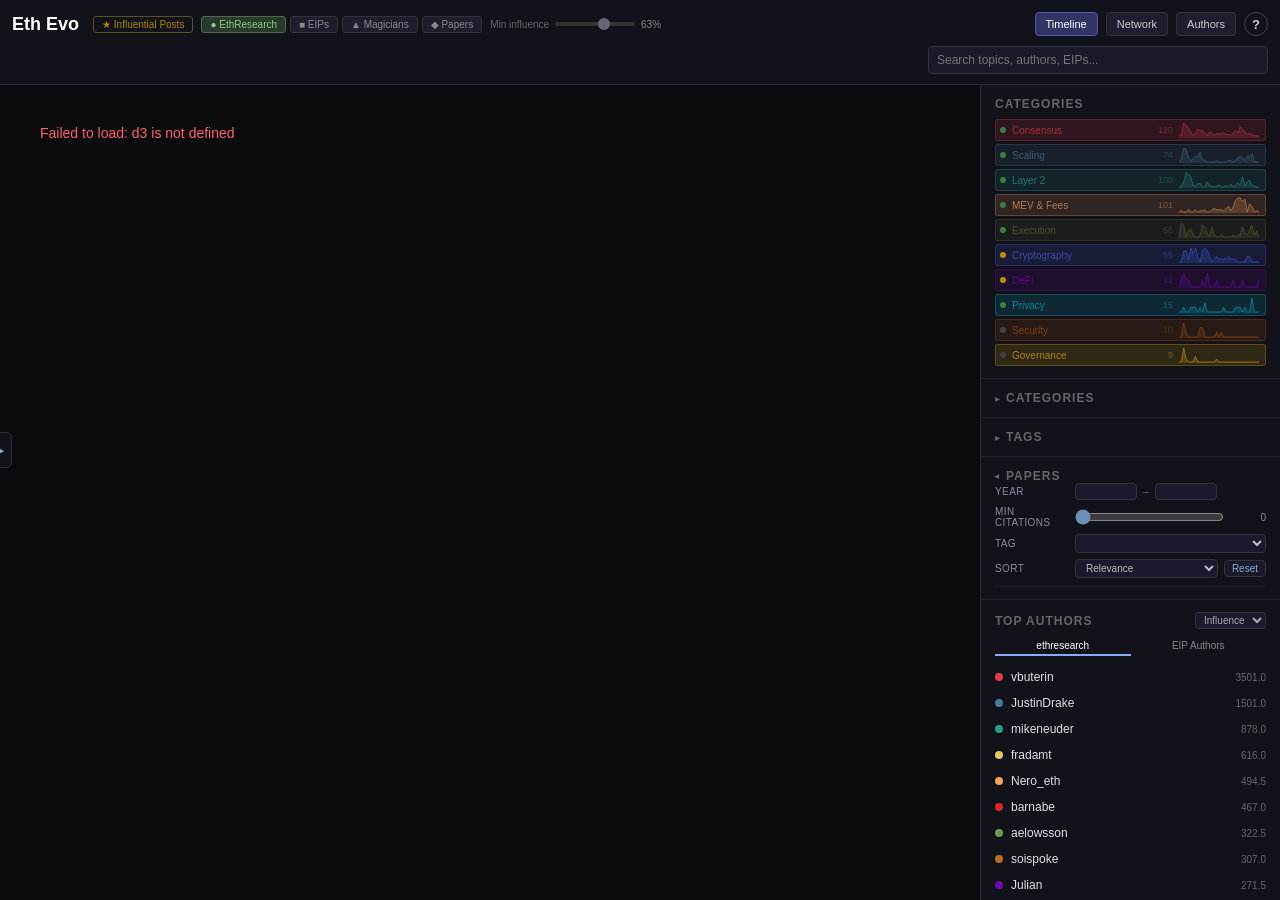
==== v2/index.html @ 5f220255 "Add v2 modular frontend rewrite with ES modules, Canvas rendering, progressive data loading Complete" ====
<!DOCTYPE html>
<html lang="en">
<head>
<meta charset="UTF-8">
<meta name="viewport" content="width=device-width, initial-scale=1.0">
<title>Ethereum Evolution v2</title>
<link rel="stylesheet" href="css/main.css">
<link rel="modulepreload" href="js/constants.js">
<link rel="modulepreload" href="js/state.js">
<link rel="modulepreload" href="js/data.js">
<link rel="modulepreload" href="js/main.js">
<link rel="modulepreload" href="js/timeline.js">
<link rel="modulepreload" href="js/network.js">
<link rel="modulepreload" href="js/coauthor.js">
<link rel="modulepreload" href="js/sidebar.js">
<link rel="modulepreload" href="js/detail.js">
<link rel="modulepreload" href="js/search.js">
<link rel="modulepreload" href="js/canvas-utils.js">
<link rel="modulepreload" href="js/identity.js">
<script src="https://d3js.org/d3.v7.min.js"></script>
</head>
<body>
<div id="app">
  <header>
    <div class="header-row header-row-top">
      <h1><span class="title-long">Ethereum Evolution</span><span class="title-short">Eth Evo</span></h1>
      <div class="header-top-main">
        <div class="stats">
          <button id="milestone-toggle" class="milestone-toggle" onclick="toggleMilestones()" title="Toggle influential post markers">&#9733; Influential Posts</button>
        </div>
        <div class="content-toggles">
          <button id="toggle-posts" class="content-toggle active" onclick="toggleContent('posts')" title="Toggle ethresear.ch topics">&#9679; EthResearch</button>
          <button id="toggle-eips" class="content-toggle" onclick="toggleContent('eips')" title="Toggle EIP nodes">&#9632; EIPs</button>
          <button id="toggle-magicians" class="content-toggle" onclick="toggleContent('magicians')" title="Toggle Magicians nodes">&#9650; Magicians</button>
          <button id="toggle-papers" class="content-toggle papers-toggle" onclick="toggleContent('papers')" title="Cycle papers: off &rarr; focus &rarr; context &rarr; broad &rarr; off">&#9670; Papers</button>
        </div>
        <div class="inf-slider-wrap">
          <label for="inf-slider" style="font-size:10px;color:#666;white-space:nowrap">Min influence</label>
          <input type="range" id="inf-slider" min="0" max="100" value="0" step="1">
          <span id="inf-slider-label" style="font-size:10px;color:#888;min-width:32px">0</span>
        </div>
        <div class="controls">
          <button data-view="timeline" class="active" onclick="showView('timeline')">Timeline</button>
          <button data-view="network" onclick="showView('network')">Network</button>
          <button data-view="coauthor" onclick="showView('coauthor')">Authors</button>
          <button class="help-btn" onclick="toggleHelp()" title="Keyboard shortcuts">?</button>
        </div>
      </div>
    </div>
    <div class="header-row header-row-bottom">
      <div id="filter-breadcrumb" class="breadcrumb"></div>
      <div class="search-wrap header-search-wrap">
        <input type="text" id="search-box" placeholder="Search topics, authors, EIPs...">
        <div class="search-dropdown" id="search-dropdown"></div>
      </div>
    </div>
  </header>
  <div id="main-area">
    <div id="timeline-view"></div>
    <div id="network-view" style="display:none"></div>
    <div id="coauthor-view" style="display:none"></div>
    <div id="detail-panel">
      <button class="close-btn" onclick="closeDetail()">&times;</button>
      <div id="detail-content"></div>
    </div>
  </div>
  <div id="sidebar">
    <button id="sidebar-width-toggle" class="sidebar-width-toggle" onclick="toggleSidebarWidth()" title="Expand sidebar">&#9664;</button>
    <button id="sidebar-hide-toggle" class="sidebar-hide-toggle" onclick="toggleSidebarHidden()" title="Hide sidebar">&#9654;</button>
    <div class="sidebar-section">
      <h3>Categories</h3>
      <div id="thread-legend" class="thread-legend"></div>
    </div>
    <div class="sidebar-section">
      <div class="sidebar-collapse-hdr" onclick="toggleCollapse('cat')">
        <span class="toggle-arrow" id="cat-arrow">&#9656;</span>
        <h3>Categories</h3>
      </div>
      <div class="sidebar-collapse-body" id="cat-body">
        <div id="cat-chips" class="cat-chips"></div>
      </div>
    </div>
    <div class="sidebar-section">
      <div class="sidebar-collapse-hdr" onclick="toggleCollapse('tag')">
        <span class="toggle-arrow" id="tag-arrow">&#9656;</span>
        <h3>Tags</h3>
      </div>
      <div class="sidebar-collapse-body" id="tag-body">
        <div id="tag-chips" class="tag-chips"></div>
      </div>
    </div>
    <div class="sidebar-section">
      <div class="sidebar-collapse-hdr" onclick="toggleCollapse('papers')">
        <span class="toggle-arrow open" id="papers-arrow">&#9662;</span>
        <h3>Papers</h3>
      </div>
      <div class="sidebar-collapse-body open" id="papers-body">
        <div class="paper-filter-grid">
          <div class="paper-filter-row">
            <span class="pf-label">Year</span>
            <input id="paper-year-min" class="pf-input" type="number" step="1">
            <span class="pf-sep">&ndash;</span>
            <input id="paper-year-max" class="pf-input" type="number" step="1">
          </div>
          <div class="paper-filter-row">
            <span class="pf-label">Min citations</span>
            <input id="paper-min-cites" class="pf-range" type="range" min="0" max="1000" step="1" value="0">
            <span id="paper-min-cites-label" class="pf-value">0</span>
          </div>
          <div class="paper-filter-row">
            <span class="pf-label">Tag</span>
            <select id="paper-tag-filter" class="pf-select"></select>
          </div>
          <div class="paper-filter-row">
            <span class="pf-label">Sort</span>
            <select id="paper-sort-filter" class="pf-select">
              <option value="relevance">Relevance</option>
              <option value="citations">Citations</option>
              <option value="recent">Recent</option>
            </select>
            <button id="paper-filter-reset" class="pf-reset-btn" type="button">Reset</button>
          </div>
        </div>
        <div id="paper-sidebar-summary" class="paper-sidebar-summary"></div>
        <div id="paper-sidebar-list" class="paper-sidebar-list"></div>
      </div>
    </div>
    <div class="sidebar-section">
      <h3 style="display:flex;align-items:center;justify-content:space-between">Top Authors
        <select id="author-sort" style="font-size:10px;background:#1a1a2e;color:#aaa;border:1px solid #333;border-radius:3px;padding:1px 4px;cursor:pointer">
          <option value="inf">Influence</option>
          <option value="tc">Topics</option>
          <option value="lk">Likes</option>
          <option value="ind">Citations</option>
          <option value="tp">Posts</option>
        </select>
        <select id="eip-author-sort" style="display:none;font-size:10px;background:#1a1a2e;color:#aaa;border:1px solid #333;border-radius:3px;padding:1px 4px;cursor:pointer">
          <option value="inf">Influence</option>
          <option value="total">Total</option>
          <option value="shipped">Shipped (Final)</option>
        </select>
      </h3>
      <div class="author-tab-wrap">
        <span class="author-tab active" data-tab="ethresearch">ethresearch</span>
        <span class="author-tab" data-tab="eip">EIP Authors</span>
      </div>
      <div id="author-list"></div>
    </div>
  </div>
</div>
<div class="tooltip" id="tooltip"></div>
<div id="eip-popover"></div>
<div class="toast" id="toast"></div>
<div id="help-overlay" class="help-overlay" onclick="toggleHelp()">
  <div class="help-card" onclick="event.stopPropagation()">
    <h3>Keyboard Shortcuts &amp; Interactions</h3>
    <div class="help-grid">
      <div class="help-key">Click node</div><div class="help-desc">Pin/focus node and highlight links</div>
      <div class="help-key">Double-click node</div><div class="help-desc">Open detail sidebar for that node</div>
      <div class="help-key">Click thread/author</div><div class="help-desc">Filter by thread or author</div>
      <div class="help-key">Double-click thread/author</div><div class="help-desc">Filter &amp; open detail sidebar</div>
      <div class="help-key">Shift+Click</div><div class="help-desc">Find citation path from pinned to clicked topic</div>
      <div class="help-key">&larr; &rarr;</div><div class="help-desc">Navigate between connected topics</div>
      <div class="help-key">Hover ref link</div><div class="help-desc">Highlight referenced topic in view</div>
      <div class="help-key">Scroll / Trackpad</div><div class="help-desc">Zoom timeline</div>
      <div class="help-key">Drag timeline</div><div class="help-desc">Pan horizontally</div>
      <div class="help-key">Double-click</div><div class="help-desc">Reset zoom</div>
      <div class="help-key">Esc</div><div class="help-desc">Clear all filters &amp; close panels</div>
      <div class="help-key">? or 1/2/3</div><div class="help-desc">Help / Switch views</div>
    </div>
    <p style="margin-top:12px;color:#888;font-size:11px">
      Click thread chips for thread details. Use search to find topics by title, author, or EIP number.
      Trace Lineage shows the citation tree (2 hops up and down) from any topic.
    </p>
  </div>
</div>

<script>
  // Sidebar collapse toggle (global, used by inline onclick)
  window.toggleCollapse = function(id) {
    var body = document.getElementById(id + '-body');
    var arrow = document.getElementById(id + '-arrow');
    if (body) body.classList.toggle('open');
    if (arrow) arrow.classList.toggle('open');
  };
</script>
<script type="module" src="js/main.js"></script>
</body>
</html>
---- v2/css/main.css ----
/* main.css — Dark theme, ported from render_html.py _build_css() */

* { margin: 0; padding: 0; box-sizing: border-box; }
html, body {
  overscroll-behavior-x: none;
  overscroll-behavior-y: none;
}
body {
  font-family: -apple-system, BlinkMacSystemFont, 'Segoe UI', Roboto, sans-serif;
  background: #0a0a0f;
  color: #e0e0e0;
  overflow: hidden;
  height: 100vh;
}

/* --- App grid --- */
#app {
  --sidebar-width: 300px;
  display: grid;
  grid-template-rows: auto 1fr;
  grid-template-columns: 1fr var(--sidebar-width);
  height: 100vh;
}
#app.sidebar-wide { --sidebar-width: 460px; }
#app.sidebar-hidden { --sidebar-width: 0px; }

/* --- Header --- */
header {
  grid-column: 1 / -1;
  padding: 10px 20px;
  background: #12121a;
  border-bottom: 1px solid #2a2a3a;
  display: flex;
  flex-direction: column;
  align-items: stretch;
  gap: 8px;
}
.header-row { display: flex; align-items: center; gap: 12px; min-height: 28px; }
.header-row-top { justify-content: flex-start; }
.header-row-bottom { justify-content: flex-start; }
header h1 { font-size: 18px; font-weight: 600; color: #fff; white-space: nowrap; }
header h1 .title-short { display: none; }
header .header-top-main {
  display: flex; align-items: center; gap: 8px; flex: 1; min-width: 0; flex-wrap: wrap;
}
header .stats { font-size: 12px; color: #888; display: flex; gap: 15px; }
header .stats span { white-space: nowrap; }

/* Influence slider */
.inf-slider-wrap { display: flex; align-items: center; gap: 6px; flex-shrink: 0; }
.inf-slider-wrap input[type=range] {
  width: 80px; height: 4px;
  -webkit-appearance: none; appearance: none;
  background: #333; border-radius: 2px; outline: none; cursor: pointer;
}
.inf-slider-wrap input[type=range]::-webkit-slider-thumb {
  -webkit-appearance: none; appearance: none;
  width: 12px; height: 12px; border-radius: 50%; background: #667; cursor: pointer;
}
.inf-slider-wrap input[type=range]::-moz-range-thumb {
  width: 12px; height: 12px; border-radius: 50%;
  background: #667; cursor: pointer; border: none;
}
.inf-slider-wrap input[type=range]::-webkit-slider-thumb:hover { background: #88a; }

/* View controls */
.controls { display: flex; gap: 8px; flex-shrink: 0; margin-left: auto; }
.controls button {
  background: #1e1e2e; border: 1px solid #333; color: #ccc;
  padding: 4px 10px; border-radius: 4px; cursor: pointer; font-size: 11px;
}
.controls button:hover { background: #2a2a3e; }
.controls button.active { background: #333366; border-color: #5555aa; color: #fff; }

/* --- Main area --- */
#main-area {
  grid-column: 1; overflow: hidden; position: relative;
  overscroll-behavior: none; min-width: 0;
}

/* --- Sidebar --- */
#sidebar {
  grid-column: 2; background: #12121a; border-left: 1px solid #2a2a3a;
  overflow-y: auto; position: relative; min-width: 0;
}
#app.sidebar-hidden #sidebar { border-left: none; overflow: hidden; }
#sidebar::-webkit-scrollbar { width: 6px; }
#sidebar::-webkit-scrollbar-thumb { background: #333; border-radius: 3px; }
.sidebar-width-toggle {
  position: fixed; left: 0; top: 50%; transform: translate(-50%, -50%);
  width: 24px; height: 36px; border: 1px solid #2a2a3a;
  border-radius: 0 6px 6px 0; background: #12121a; color: #7788cc;
  font-size: 11px; cursor: pointer; z-index: 200; line-height: 1; padding: 0;
}
.sidebar-width-toggle:hover { background: #1a1a2e; color: #aab6ff; }
.sidebar-hide-toggle {
  position: fixed; left: 0; top: 50%; transform: translate(-50%, -50%);
  width: 24px; height: 36px; border: 1px solid #2a2a3a;
  border-radius: 0 6px 6px 0; background: #12121a; color: #88aacc;
  font-size: 11px; cursor: pointer; z-index: 200; line-height: 1; padding: 0;
}
.sidebar-hide-toggle:hover { background: #1a1a2e; color: #bbd6ff; }
#sidebar .sidebar-section:first-child { padding-top: 12px; }

/* --- Views --- */
#timeline-view, #network-view, #coauthor-view {
  width: 100%; height: 100%; position: absolute; top: 0; left: 0;
}
#timeline-view { display: block; overscroll-behavior: none; }
#network-view { display: none; }
#coauthor-view { display: none; }

/* --- Timeline --- */
.timeline-container {
  width: 100%; height: 100%; overflow: hidden;
  overscroll-behavior: none; touch-action: none;
}
.timeline-container svg { touch-action: none; }
.fork-line { stroke: #555; stroke-width: 1.5; stroke-dasharray: 4,4; }
.fork-label { fill: #999; font-size: 12px; font-weight: 600; }
.era-bg { opacity: 0.03; }
.histogram-bar { fill: rgba(255,255,255,0.13); }
.histogram-bar:hover { fill: rgba(255,255,255,0.25); }
.topic-circle { cursor: pointer; pointer-events: all; }
.edge-line { stroke: #556; }
.topic-label {
  fill: #bbb; font-size: 9px; pointer-events: none; font-weight: 500;
  text-shadow: 0 0 4px #0a0a0f, 0 0 8px #0a0a0f, 0 1px 3px #0a0a0f;
}

/* Arrow markers */
.arrow-default { fill: #556; }
.arrow-highlight { fill: #88aaff; }
.arrow-lineage { fill: #88aaff; }
.arrow-net-default { fill: #334; }
.arrow-net-highlight { fill: #88aaff; }

/* Fork hover */
.fork-hover-line { stroke: transparent; stroke-width: 16; cursor: pointer; }

/* --- Network --- */
.net-node { cursor: pointer; }
.net-link { stroke: #334; }
.fork-diamond { fill: #ffcc00; stroke: #aa8800; stroke-width: 1.5; cursor: pointer; }
.net-paper-shape { stroke-width: 0.9; }
.net-label {
  fill: #bbb; font-size: 8px; pointer-events: none; font-weight: 500;
  text-anchor: middle; dominant-baseline: hanging;
  text-shadow: 0 0 3px #0a0a0f, 0 0 6px #0a0a0f;
}

/* --- Co-Author --- */
.coauthor-node { cursor: pointer; }
.coauthor-link { stroke: #445566; }
.coauthor-label {
  fill: #ccc; font-size: 11px; font-weight: 500; pointer-events: none;
  text-anchor: middle; dominant-baseline: central;
  text-shadow: 0 1px 3px #000, 0 0 6px #000;
}
.coauthor-label-hover {
  fill: #fff; font-size: 10px; font-weight: 400; pointer-events: none;
  text-anchor: middle; dominant-baseline: central;
  text-shadow: 0 1px 3px #000, 0 0 6px #000;
}

/* --- Sidebar sections --- */
.sidebar-section { padding: 12px 14px; border-bottom: 1px solid #1e1e2e; }
.sidebar-section h3 {
  font-size: 12px; text-transform: uppercase; letter-spacing: 1px;
  color: #666; margin-bottom: 8px;
}

/* Thread chips */
.thread-legend { display: flex; flex-direction: column; gap: 3px; }
.thread-chip {
  font-size: 10px; padding: 2px 6px; border-radius: 3px; cursor: pointer;
  opacity: 0.7; transition: opacity 0.15s; white-space: nowrap;
  display: flex; align-items: center; gap: 6px;
}
.thread-chip:hover, .thread-chip.active { opacity: 1; }
.thread-chip .thread-label { flex: 1; min-width: 0; overflow: hidden; text-overflow: ellipsis; }
.thread-chip .thread-count { font-size: 9px; opacity: 0.6; flex-shrink: 0; }
.thread-chip .status-dot {
  width: 6px; height: 6px; border-radius: 50%; flex-shrink: 0; margin-left: -2px;
}
.thread-chip .status-dot.active { background: #4caf50; }
.thread-chip .status-dot.moderate { background: #ffc107; }
.thread-chip .status-dot.dormant { background: #555; }
.thread-chip .sparkline-wrap { flex-shrink: 0; position: relative; }
.thread-chip .sparkline-wrap svg { display: block; }

/* Author list */
.author-item { padding: 6px 0; cursor: pointer; display: flex; align-items: center; gap: 8px; }
.author-item:hover { background: #1a1a2a; }
.author-dot { width: 8px; height: 8px; border-radius: 50%; flex-shrink: 0; }
.author-name {
  font-size: 12px; flex: 1; min-width: 0; overflow: hidden;
  text-overflow: ellipsis; white-space: nowrap;
}
.author-count {
  font-size: 10px; color: #666; flex-shrink: 0; max-width: 145px;
  overflow: hidden; text-overflow: ellipsis; white-space: nowrap; text-align: right;
}
#app.sidebar-wide .author-count { max-width: 260px; }
.author-item.active .author-name { color: #fff; font-weight: 600; }

/* Collapsible sidebar sections */
.sidebar-collapse-hdr {
  display: flex; align-items: center; cursor: pointer;
  user-select: none; gap: 6px;
}
.sidebar-collapse-hdr h3 { margin-bottom: 0; }
.sidebar-collapse-hdr .toggle-arrow {
  font-size: 10px; color: #666; transition: transform 0.15s;
}
.sidebar-collapse-hdr .toggle-arrow.open { transform: rotate(90deg); }
.sidebar-collapse-body {
  overflow: hidden; max-height: 0; transition: max-height 0.25s ease;
}
.sidebar-collapse-body.open { max-height: 600px; }

/* Category chips */
.cat-chips { display: flex; flex-wrap: wrap; gap: 4px; padding-top: 8px; }
.cat-chip {
  font-size: 10px; padding: 2px 6px; border-radius: 3px; cursor: pointer;
  background: rgba(100,120,160,0.15); color: #8899bb;
  border: 1px solid rgba(100,120,160,0.25);
  opacity: 0.75; transition: opacity 0.15s, border-color 0.15s, background 0.15s;
  white-space: nowrap; display: inline-flex; align-items: center; gap: 4px;
}
.cat-chip:hover { opacity: 1; }
.cat-chip.active {
  opacity: 1; border-color: #8899cc;
  background: rgba(100,120,180,0.3); color: #aabbdd;
}
.cat-chip .chip-count { font-size: 9px; color: #667; }

/* Tag chips */
.tag-chips { display: flex; flex-wrap: wrap; gap: 3px; padding-top: 8px; }
.tag-chip {
  font-size: 9px; padding: 1px 5px; border-radius: 3px; cursor: pointer;
  background: rgba(130,130,130,0.1); color: #889;
  border: 1px solid rgba(130,130,130,0.2);
  opacity: 0.7; transition: opacity 0.15s, border-color 0.15s, background 0.15s;
  white-space: nowrap; display: inline-flex; align-items: center; gap: 3px;
}
.tag-chip:hover { opacity: 1; }
.tag-chip.active {
  opacity: 1; border-color: #99aaaa;
  background: rgba(130,160,160,0.25); color: #aacccc;
}
.tag-chip .chip-count { font-size: 8px; color: #556; }

/* --- Detail panel --- */
#detail-panel {
  display: none; position: absolute; top: 0; right: 0;
  width: 420px; height: 100%; background: #15151f;
  border-left: 1px solid #2a2a3a; overflow-y: auto;
  z-index: 100; padding: 16px;
  scrollbar-width: thin; scrollbar-color: #3a3a4d #15151f;
}
#detail-panel::-webkit-scrollbar { width: 8px; }
#detail-panel::-webkit-scrollbar-track { background: #15151f; }
#detail-panel::-webkit-scrollbar-thumb { background: #3a3a4d; border-radius: 4px; }
#detail-panel::-webkit-scrollbar-thumb:hover { background: #4a4a66; }
#detail-panel.open { display: block; }
#detail-panel .close-btn {
  position: absolute; top: 8px; right: 12px;
  background: none; border: none; color: #666; font-size: 18px; cursor: pointer;
}
#detail-panel .close-btn:hover { color: #fff; }
#detail-panel h2 {
  font-size: 16px; color: #fff; margin-bottom: 4px;
  padding-right: 30px; line-height: 1.3;
}
#detail-panel .meta { font-size: 12px; color: #888; margin-bottom: 12px; }
#detail-panel .meta a { color: #7788cc; text-decoration: none; }
#detail-panel .meta a:hover { text-decoration: underline; }

.detail-stat {
  display: flex; justify-content: space-between; padding: 4px 0;
  font-size: 12px; border-bottom: 1px solid #1a1a2a;
}
.detail-stat .label { color: #888; }
.detail-stat .value { color: #ccc; }
.detail-excerpt {
  font-size: 12px; color: #999; margin: 12px 0;
  line-height: 1.5; font-style: italic;
}

.detail-refs { margin-top: 12px; }
.detail-refs h4 { font-size: 11px; text-transform: uppercase; color: #666; margin-bottom: 6px; }
.detail-refs .ref-item { font-size: 11px; padding: 3px 0; }
.detail-refs .ref-item a { color: #7788cc; text-decoration: none; cursor: pointer; }
.detail-refs .ref-item a:hover { text-decoration: underline; }

/* Paper items */
.paper-item { padding: 6px 0; border-bottom: 1px solid #1a1a2a; }
.paper-item:last-child { border-bottom: none; }
.paper-title { color: #9cc8ff; text-decoration: none; font-size: 11px; line-height: 1.35; }
.paper-title:hover { text-decoration: underline; }
.paper-meta { color: #7f7f95; font-size: 10px; margin-top: 2px; }
.paper-reasons { color: #6f8a6f; font-size: 10px; margin-top: 2px; }
.paper-expand {
  margin-top: 6px; font-size: 10px; color: #88aadd;
  cursor: pointer; user-select: none; display: inline-block;
}
.paper-expand:hover { text-decoration: underline; }

/* Paper filters */
.paper-filter-grid { display: flex; flex-direction: column; gap: 6px; margin-bottom: 8px; }
.paper-filter-row { display: flex; align-items: center; gap: 6px; }
.paper-filter-row .pf-label {
  width: 74px; flex-shrink: 0; font-size: 10px; color: #8b8ba3;
  text-transform: uppercase; letter-spacing: 0.4px;
}
.paper-filter-row .pf-sep { color: #666; font-size: 10px; }
.pf-input, .pf-select {
  background: #1a1a2e; border: 1px solid #333; color: #bbb;
  border-radius: 4px; font-size: 10px; padding: 2px 6px; min-width: 0;
}
.pf-input { width: 62px; }
.pf-select { flex: 1; }
.pf-range { flex: 1; min-width: 0; accent-color: #6c8fb6; }
.pf-value { width: 36px; text-align: right; color: #8a8aa0; font-size: 10px; }
.pf-reset-btn {
  margin-left: auto; background: #1a1a2a; border: 1px solid #334; color: #88aadd;
  border-radius: 4px; padding: 2px 7px; font-size: 10px; cursor: pointer;
}
.pf-reset-btn:hover { border-color: #446a99; color: #aaccff; }
.paper-sidebar-summary { color: #6f6f86; font-size: 10px; margin: 4px 0 6px; }
.paper-sidebar-list { max-height: 300px; overflow-y: auto; border-top: 1px solid #1a1a2a; }
.paper-sidebar-list::-webkit-scrollbar { width: 6px; }
.paper-sidebar-list::-webkit-scrollbar-thumb { background: #333; border-radius: 3px; }
.paper-sidebar-item { padding: 7px 0; border-bottom: 1px solid #1a1a2a; cursor: pointer; }
.paper-sidebar-item:last-child { border-bottom: none; }
.paper-sidebar-item:hover .paper-title { text-decoration: underline; }

/* EIP tags */
.eip-tag {
  display: inline-block; font-size: 10px; padding: 1px 5px;
  background: #1e2a3a; border: 1px solid #2a3a5a; border-radius: 3px;
  margin: 1px; color: #88aacc; cursor: pointer;
}
.eip-tag:hover { border-color: #4a6a9a; }
.eip-tag.primary { background: #1a3a1a; border-color: #2a5a2a; color: #88cc88; }
.eip-tag.primary:hover { border-color: #4a8a4a; }

/* EIP popover */
#eip-popover {
  position: fixed; z-index: 300; background: #1a1a2e; border: 1px solid #444;
  border-radius: 6px; padding: 12px 16px; max-width: 380px;
  box-shadow: 0 4px 20px rgba(0,0,0,0.5);
  font-size: 12px; color: #ccc; display: none;
}
#eip-popover h3 { margin: 0 0 8px; font-size: 14px; color: #eee; }

/* EIP status badges */
.eip-status { display: inline-block; font-size: 10px; padding: 1px 6px; border-radius: 3px; margin-left: 6px; }
.eip-status-final { background: #1a3a1a; color: #88cc88; }
.eip-status-draft { background: #1a2a3a; color: #88aadd; }
.eip-status-review { background: #3a3a1a; color: #cccc88; }
.eip-status-stagnant, .eip-status-withdrawn { background: #2a2a2a; color: #888; }
.eip-status-living { background: #1a3a3a; color: #88cccc; }

/* Cross-forum links */
.magicians-link { color: #bb88cc; text-decoration: none; font-size: 11px; }
.magicians-link:hover { text-decoration: underline; }

/* Search items */
.search-item-eip { border-left: 2px solid #88aacc; }
.search-item-paper { border-left: 2px solid #8fb8ef; }

/* Fork tags */
.fork-tag {
  display: inline-block; font-size: 10px; padding: 1px 5px;
  background: #3a3a1a; border: 1px solid #5a5a2a; border-radius: 3px;
  margin: 1px; color: #cccc88; cursor: pointer;
}
.fork-tag:hover { background: #45451d; border-color: #6a6a33; }

/* Thread bar (author detail) */
.thread-bar-row { display: flex; align-items: center; gap: 6px; padding: 3px 0; font-size: 11px; }
.thread-bar-label {
  color: #888; width: 110px; overflow: hidden; text-overflow: ellipsis;
  white-space: nowrap; flex-shrink: 0;
}
.thread-bar-track { flex: 1; height: 6px; background: #1a1a2a; border-radius: 3px; overflow: hidden; }
.thread-bar-fill { height: 100%; border-radius: 3px; }
.thread-bar-pct { color: #666; font-size: 10px; width: 32px; text-align: right; flex-shrink: 0; }

/* --- Search --- */
#search-box {
  width: 100%; padding: 6px 8px; background: #1a1a2a;
  border: 1px solid #333; border-radius: 4px; color: #ccc; font-size: 12px;
}
#search-box:focus { outline: none; border-color: #555; }
.search-wrap { position: relative; margin-bottom: 8px; }
.header-search-wrap { margin-left: auto; margin-bottom: 0; width: min(420px, 46vw); flex-shrink: 0; }
.search-dropdown {
  position: absolute; top: 100%; left: 0; right: 0; background: #1a1a2e;
  border: 1px solid #444; border-top: none; border-radius: 0 0 4px 4px;
  max-height: 280px; overflow-y: auto; z-index: 200; display: none;
}
.search-dropdown::-webkit-scrollbar { width: 5px; }
.search-dropdown::-webkit-scrollbar-thumb { background: #333; border-radius: 3px; }
.search-item {
  padding: 6px 10px; cursor: pointer; font-size: 11px;
  border-bottom: 1px solid #1e1e2e;
}
.search-item:hover, .search-item.active { background: #252540; }
.search-item .si-title {
  color: #ccc; white-space: nowrap; overflow: hidden; text-overflow: ellipsis;
}
.search-item .si-meta { color: #666; font-size: 10px; margin-top: 1px; }
.search-item .si-thread {
  display: inline-block; width: 6px; height: 6px; border-radius: 50%; margin-right: 4px;
}

/* --- Milestone markers --- */
.milestone-marker {
  fill: #ffcc44; stroke: #aa8800; stroke-width: 1;
  cursor: pointer; pointer-events: all;
}
.milestone-badge {
  display: inline-block; font-size: 10px; padding: 2px 8px; border-radius: 3px;
  margin: 8px 0; background: #3a3010; border: 1px solid #5a5020; color: #ffcc44;
}
.milestone-badge .mb-icon { margin-right: 4px; }
.milestone-toggle {
  background: none !important; border: 1px solid #5a5020 !important; color: #aa8800;
  padding: 2px 8px !important; border-radius: 3px !important; font-size: 10px !important;
  cursor: pointer; margin-left: 6px;
}
.milestone-toggle.active { border-color: #ffcc44 !important; color: #ffcc44; }
.paper-match-toggle {
  background: none !important; border: 1px solid #334a66 !important; color: #88aadd;
  padding: 2px 8px !important; border-radius: 3px !important; font-size: 10px !important;
  cursor: pointer; margin-left: 6px;
}
.paper-match-toggle:hover { border-color: #446a99 !important; color: #aaccff; }
.paper-match-toggle.mode-strict { border-color: #5a5a2a !important; color: #d9cc88; }
.paper-match-toggle.mode-loose { border-color: #2a5a3a !important; color: #8ad0a0; }

/* Thread detail stats */
.thread-stat-grid { display: grid; grid-template-columns: 1fr 1fr; gap: 4px; margin: 10px 0; }
.thread-stat-box { background: #1a1a2a; border-radius: 4px; padding: 6px 8px; text-align: center; }
.thread-stat-box .tsb-val { font-size: 16px; font-weight: 600; color: #fff; }
.thread-stat-box .tsb-lbl {
  font-size: 9px; color: #666; text-transform: uppercase; letter-spacing: 0.5px;
}
.milestone-list { margin: 8px 0; }
.milestone-item {
  font-size: 11px; padding: 4px 0; border-bottom: 1px solid #1a1a2a;
  display: flex; gap: 8px;
}
.milestone-item .ms-note {
  color: #ffcc44; font-size: 9px; text-transform: uppercase; min-width: 65px;
}
.milestone-item .ms-title { color: #ccc; flex: 1; cursor: pointer; }
.milestone-item .ms-title:hover { color: #fff; text-decoration: underline; }

/* --- Filter breadcrumb --- */
.breadcrumb {
  font-size: 11px; color: #888; display: flex; align-items: center;
  gap: 6px; flex: 1; min-width: 0;
}
.breadcrumb:empty { display: none; }
.bc-tag {
  display: inline-flex; align-items: center; gap: 4px;
  background: #1e1e2e; border: 1px solid #333;
  border-radius: 3px; padding: 2px 8px; color: #bbb; white-space: nowrap;
}
.bc-tag .bc-close { cursor: pointer; color: #666; margin-left: 2px; }
.bc-tag .bc-close:hover { color: #fff; }
.bc-hint { font-size: 10px; color: #555; font-style: italic; }

/* --- Help overlay --- */
.help-overlay {
  display: none; position: fixed; top: 0; left: 0; right: 0; bottom: 0;
  background: rgba(0,0,0,0.7); z-index: 1000;
  justify-content: center; align-items: center;
}
.help-overlay.open { display: flex; }
.help-card {
  background: #1a1a2a; border: 1px solid #333; border-radius: 8px;
  padding: 24px; max-width: 480px; width: 90%;
}
.help-card h3 { color: #fff; font-size: 15px; margin-bottom: 16px; }
.help-grid { display: grid; grid-template-columns: auto 1fr; gap: 6px 16px; }
.help-key { font-size: 11px; color: #88aaff; font-weight: 600; white-space: nowrap; }
.help-desc { font-size: 11px; color: #bbb; }
.help-btn {
  background: none !important; border: 1px solid #444 !important;
  width: 24px; height: 24px; font-size: 13px !important; font-weight: 700;
  border-radius: 50% !important; padding: 0 !important;
  display: flex; align-items: center; justify-content: center;
}

/* --- Toast --- */
.toast {
  position: fixed; bottom: 24px; left: 50%; transform: translateX(-50%);
  background: #2a3a2a; border: 1px solid #4a6a4a; color: #88cc88;
  padding: 8px 16px; border-radius: 4px; font-size: 12px; z-index: 1000;
  opacity: 0; transition: opacity 0.3s; pointer-events: none;
}
.toast.show { opacity: 1; }

/* --- Tooltip --- */
.tooltip {
  position: fixed; background: #1e1e2e; border: 1px solid #444;
  border-radius: 4px; padding: 8px 12px; font-size: 11px; color: #ccc;
  pointer-events: none; z-index: 500; max-width: 350px;
  line-height: 1.4; display: none; box-shadow: 0 4px 12px rgba(0,0,0,0.5);
}

/* Minor topics */
.minor-ref a { color: #889 !important; font-style: italic; }
.minor-ref a:hover { color: #aab !important; }

/* --- Content toggle buttons --- */
.content-toggles { display: flex; gap: 4px; flex-shrink: 0; }
.content-toggle {
  background: #1e1e2e; border: 1px solid #333; color: #888;
  padding: 2px 8px; border-radius: 3px; cursor: pointer; font-size: 10px;
}
.content-toggle:hover { background: #2a2a3e; }
.content-toggle.active { background: #2a3a2a; border-color: #4a6a4a; color: #88cc88; }
.content-toggle.papers-toggle.active { background: #1f2f45; border-color: #4b6f9d; color: #9cc8ff; }
.content-toggle.papers-toggle.mode-focus { border-color: #4b6f9d; color: #9cc8ff; }
.content-toggle.papers-toggle.mode-context { border-color: #4b7d5a; color: #9cddb4; }
.content-toggle.papers-toggle.mode-broad { border-color: #7d6a4b; color: #e3c58f; }
.content-toggle.disabled { opacity: 0.45; cursor: default; pointer-events: none; }

/* --- EIP squares/shapes on timeline --- */
.eip-square { cursor: pointer; pointer-events: all; }
.magicians-triangle { cursor: pointer; pointer-events: all; }
.paper-diamond { cursor: pointer; pointer-events: all; }
.paper-hit { cursor: pointer; pointer-events: all; fill: transparent; stroke: transparent; stroke-width: 12; }
.magicians-label { fill: #c8b5db; font-size: 8px; pointer-events: none; }
.paper-label { fill: #9ec6ff; font-size: 8px; pointer-events: none; }

/* Cross-reference edges */
.cross-ref-edge { stroke-dasharray: 4 3; pointer-events: none; }
.magicians-ref-edge { pointer-events: none; }
.paper-topic-ref-edge { stroke-dasharray: 2 3; pointer-events: none; }
.paper-eip-ref-edge { stroke-dasharray: 3 2; pointer-events: none; }
.paper-paper-edge { stroke-dasharray: 1 0; pointer-events: none; }
.cross-ref-edge, .magicians-ref-edge, .paper-topic-ref-edge,
.paper-eip-ref-edge, .paper-paper-edge, .focus-eip-topic-edge,
.focus-topic-eip-edge, .focus-topic-paper-edge, .focus-paper-topic-edge,
.focus-paper-eip-edge {
  stroke-linecap: round; pointer-events: none;
}

/* EIP status colors */
.eip-color-final { fill: #4caf50; stroke: #4caf50; }
.eip-color-living { fill: #26c6da; stroke: #26c6da; }
.eip-color-review { fill: #fdd835; stroke: #fdd835; }
.eip-color-lastcall { fill: #fdd835; stroke: #fdd835; }
.eip-color-draft { fill: #42a5f5; stroke: #42a5f5; }
.eip-color-stagnant { fill: #666; stroke: #666; }
.eip-color-withdrawn { fill: #555; stroke: #555; }
.eip-color-moved { fill: #555; stroke: #555; }

/* EIP detail panel */
.eip-detail-stat {
  display: flex; justify-content: space-between; padding: 4px 0;
  font-size: 12px; border-bottom: 1px solid #1a1a2a;
}
.eip-detail-stat .label { color: #888; }
.eip-detail-stat .value { color: #ccc; }
.eip-requires-tag {
  display: inline-block; font-size: 10px; padding: 1px 5px;
  background: #1e2a3a; border: 1px solid #2a3a5a; border-radius: 3px;
  margin: 1px; color: #88aacc; cursor: pointer;
}
.eip-requires-tag:hover { border-color: #4a6a9a; background: #2a3a4a; }

/* EIP author sidebar tab */
.author-tab-wrap { display: flex; gap: 0; margin-bottom: 8px; }
.author-tab {
  flex: 1; text-align: center; font-size: 10px; padding: 3px 6px;
  cursor: pointer; color: #888; border-bottom: 2px solid transparent;
}
.author-tab:hover { color: #ccc; }
.author-tab.active { color: #fff; border-bottom-color: #88aaff; }

/* EIP network node */
.eip-net-node { cursor: pointer; pointer-events: all; }

/* --- Responsive --- */
@media (max-width: 1450px) {
  header { padding: 10px 12px; gap: 8px; }
  header h1 .title-long { display: none; }
  header h1 .title-short { display: inline; }
  .header-row-top { gap: 8px; }
  .header-row-bottom { gap: 8px; min-height: 24px; }
  .header-search-wrap { width: min(340px, 45vw); }
  .content-toggles { flex-wrap: wrap; }
}

@media (max-width: 1240px) {
  .controls button { padding: 4px 8px; font-size: 10px; }
  .header-search-wrap { width: min(300px, 42vw); }
}
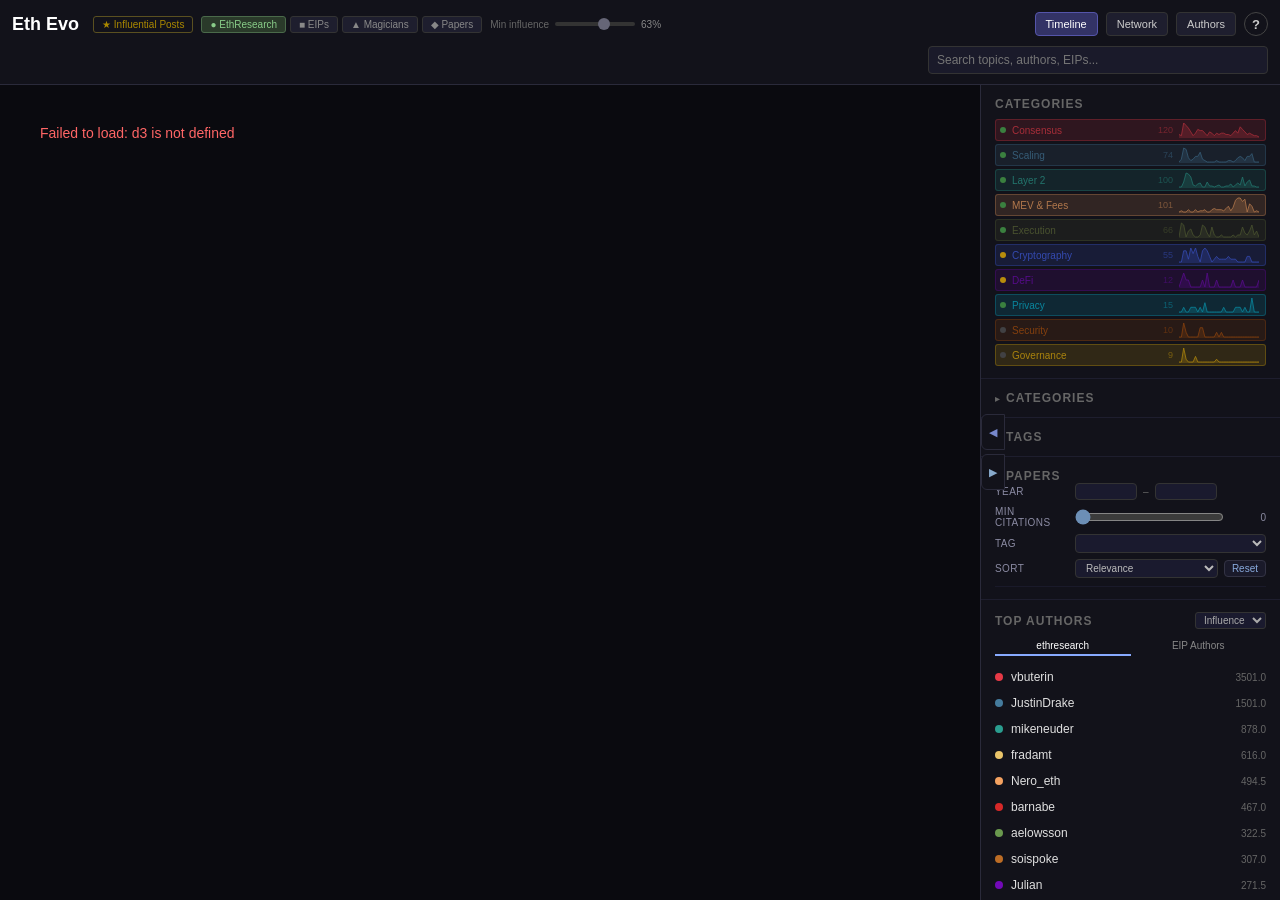
==== commit e25f69a2: "Migrate timeline view from SVG to Canvas for 60fps rendering Replaces ~5000 SVG DOM elements with a " ====
--- a/v2/index.html
+++ b/v2/index.html
@@ -10,6 +10,7 @@
 <link rel="modulepreload" href="js/data.js">
 <link rel="modulepreload" href="js/main.js">
 <link rel="modulepreload" href="js/timeline.js">
+<link rel="modulepreload" href="js/timeline-canvas.js">
 <link rel="modulepreload" href="js/network.js">
 <link rel="modulepreload" href="js/coauthor.js">
 <link rel="modulepreload" href="js/sidebar.js">
--- a/v2/css/main.css
+++ b/v2/css/main.css
@@ -4,6 +4,7 @@
 html, body {
   overscroll-behavior-x: none;
   overscroll-behavior-y: none;
+  overflow-x: hidden;
 }
 body {
   font-family: -apple-system, BlinkMacSystemFont, 'Segoe UI', Roboto, sans-serif;
@@ -86,19 +87,14 @@
 #app.sidebar-hidden #sidebar { border-left: none; overflow: hidden; }
 #sidebar::-webkit-scrollbar { width: 6px; }
 #sidebar::-webkit-scrollbar-thumb { background: #333; border-radius: 3px; }
-.sidebar-width-toggle {
-  position: fixed; left: 0; top: 50%; transform: translate(-50%, -50%);
-  width: 24px; height: 36px; border: 1px solid #2a2a3a;
-  border-radius: 0 6px 6px 0; background: #12121a; color: #7788cc;
+.sidebar-width-toggle, .sidebar-hide-toggle {
+  position: fixed; top: 50%; width: 24px; height: 36px; border: 1px solid #2a2a3a;
+  border-radius: 6px 0 0 6px; background: #12121a; color: #7788cc;
   font-size: 11px; cursor: pointer; z-index: 200; line-height: 1; padding: 0;
 }
+.sidebar-width-toggle { transform: translateY(-100%); }
+.sidebar-hide-toggle { transform: translateY(4px); color: #88aacc; }
 .sidebar-width-toggle:hover { background: #1a1a2e; color: #aab6ff; }
-.sidebar-hide-toggle {
-  position: fixed; left: 0; top: 50%; transform: translate(-50%, -50%);
-  width: 24px; height: 36px; border: 1px solid #2a2a3a;
-  border-radius: 0 6px 6px 0; background: #12121a; color: #88aacc;
-  font-size: 11px; cursor: pointer; z-index: 200; line-height: 1; padding: 0;
-}
 .sidebar-hide-toggle:hover { background: #1a1a2e; color: #bbd6ff; }
 #sidebar .sidebar-section:first-child { padding-top: 12px; }
 
@@ -128,6 +124,9 @@
   text-shadow: 0 0 4px #0a0a0f, 0 0 8px #0a0a0f, 0 1px 3px #0a0a0f;
 }
 
+/* Pin overlay (non-interactive) */
+.pin-overlay { pointer-events: none; }
+
 /* Arrow markers */
 .arrow-default { fill: #556; }
 .arrow-highlight { fill: #88aaff; }
@@ -254,10 +253,11 @@
 /* --- Detail panel --- */
 #detail-panel {
   display: none; position: absolute; top: 0; right: 0;
-  width: 420px; height: 100%; background: #15151f;
-  border-left: 1px solid #2a2a3a; overflow-y: auto;
+  width: 420px; max-width: 100%; height: 100%; background: #15151f;
+  border-left: 1px solid #2a2a3a; overflow-y: auto; overflow-x: hidden;
   z-index: 100; padding: 16px;
   scrollbar-width: thin; scrollbar-color: #3a3a4d #15151f;
+  word-break: break-word;
 }
 #detail-panel::-webkit-scrollbar { width: 8px; }
 #detail-panel::-webkit-scrollbar-track { background: #15151f; }
